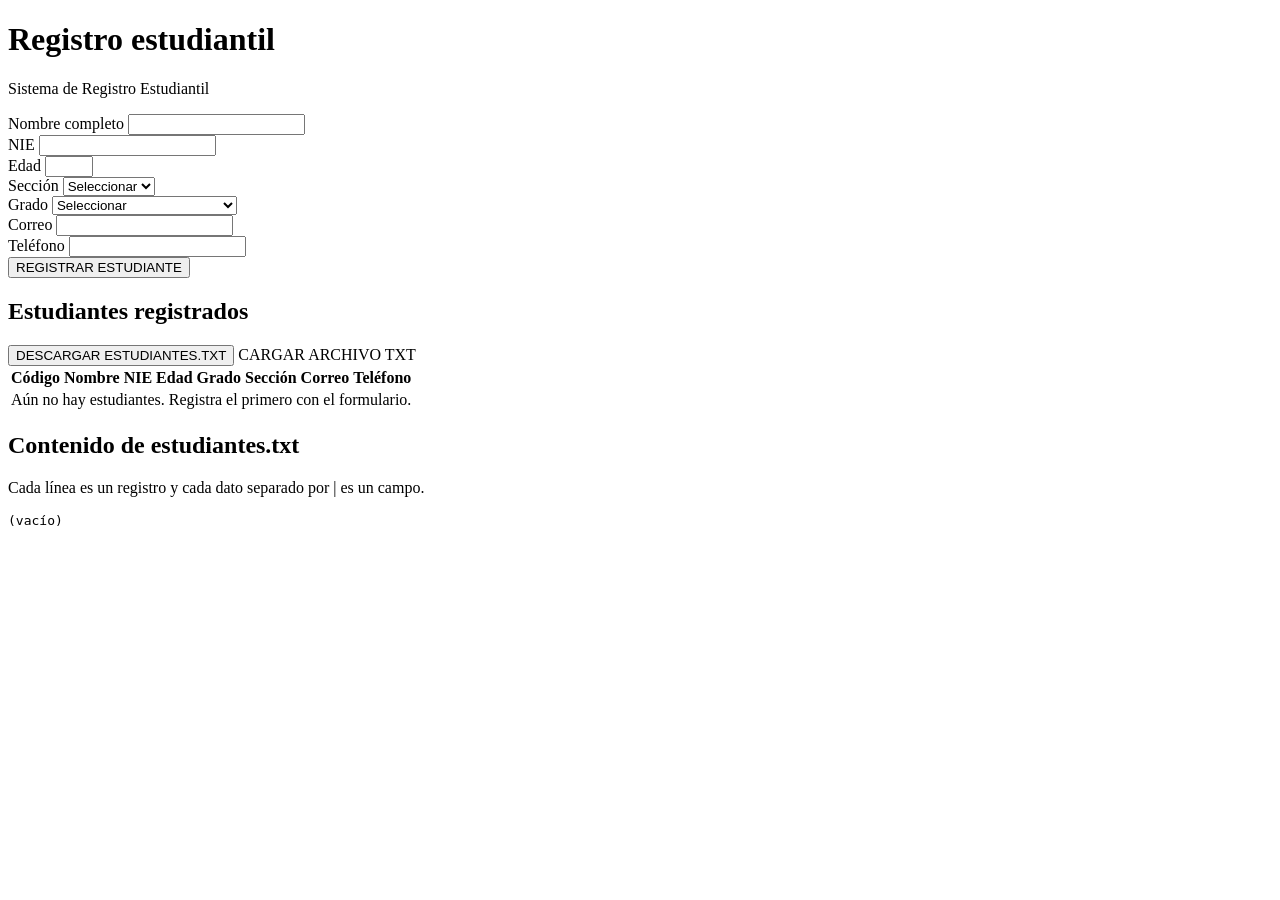
==== Proyecto_Formulario_1/index.html @ 606051f4 "Add files via upload" ====
<!DOCTYPE html>
<html lang="es">
<head>
  <meta charset="utf-8">
  <meta name="viewport" content="width=device-width, initial-scale=1">
  <title>Sistema de Registro Estudiantil</title>
  <link rel="stylesheet" href="style.css">
</head>
<body>
<main>
  <h1>Registro estudiantil</h1>
  <p class="sub">Sistema de Registro Estudiantil</p>

  <form id="formulario" novalidate>
    <div class="campo">
      <label for="nombre">Nombre completo</label>
      <input id="nombre" type="text" autocomplete="off">
    </div>
    <div class="campo">
      <label for="nie">NIE</label>
      <input id="nie" type="text" inputmode="numeric" autocomplete="off">
    </div>
    <div class="fila">
      <div class="campo">
        <label for="edad">Edad</label>
        <input id="edad" type="number" min="5" max="99">
      </div>
      <div class="campo">
        <label for="seccion">Sección</label>
        <select id="seccion">
          <option value="">Seleccionar</option>
          <option>A</option>
          <option>B</option>
          <option>C</option>
        </select>
      </div>
    </div>
    <div class="campo">
      <label for="grado">Grado</label>
      <select id="grado">
        <option value="">Seleccionar</option>
        <option>1.er Desarrollo de Software</option>
        <option>2.o Desarrollo de Software</option>
        <option>3.er Desarrollo de Software</option>
      </select>
    </div>
    <div class="campo">
      <label for="correo">Correo</label>
      <input id="correo" type="email" autocomplete="off">
    </div>
    <div class="campo">
      <label for="telefono">Teléfono</label>
      <input id="telefono" type="tel" inputmode="numeric" autocomplete="off">
    </div>

    <button type="submit" class="principal">REGISTRAR ESTUDIANTE</button>
    <p id="mensaje" role="alert"></p>
  </form>

  <section>
    <h2>Estudiantes registrados</h2>
    <div class="acciones">
      <button type="button" id="descargar" class="secundario">DESCARGAR ESTUDIANTES.TXT</button>
      <label class="boton secundario" for="archivo">CARGAR ARCHIVO TXT</label>
      <input id="archivo" type="file" accept=".txt,text/plain" hidden>
    </div>

    <div class="tabla-scroll">
      <table>
        <thead>
          <tr>
            <th>Código</th><th>Nombre</th><th>NIE</th><th>Edad</th>
            <th>Grado</th><th>Sección</th><th>Correo</th><th>Teléfono</th>
          </tr>
        </thead>
        <tbody id="tabla">
          <tr><td colspan="8" class="vacio">Aún no hay estudiantes. Registra el primero con el formulario.</td></tr>
        </tbody>
      </table>
    </div>

    <h2>Contenido de estudiantes.txt</h2>
    <p class="nota">Cada línea es un registro y cada dato separado por | es un campo.</p>
    <pre id="vista">(vacío)</pre>
  </section>
</main>
<script src="script.js"></script>
</body>
</html>
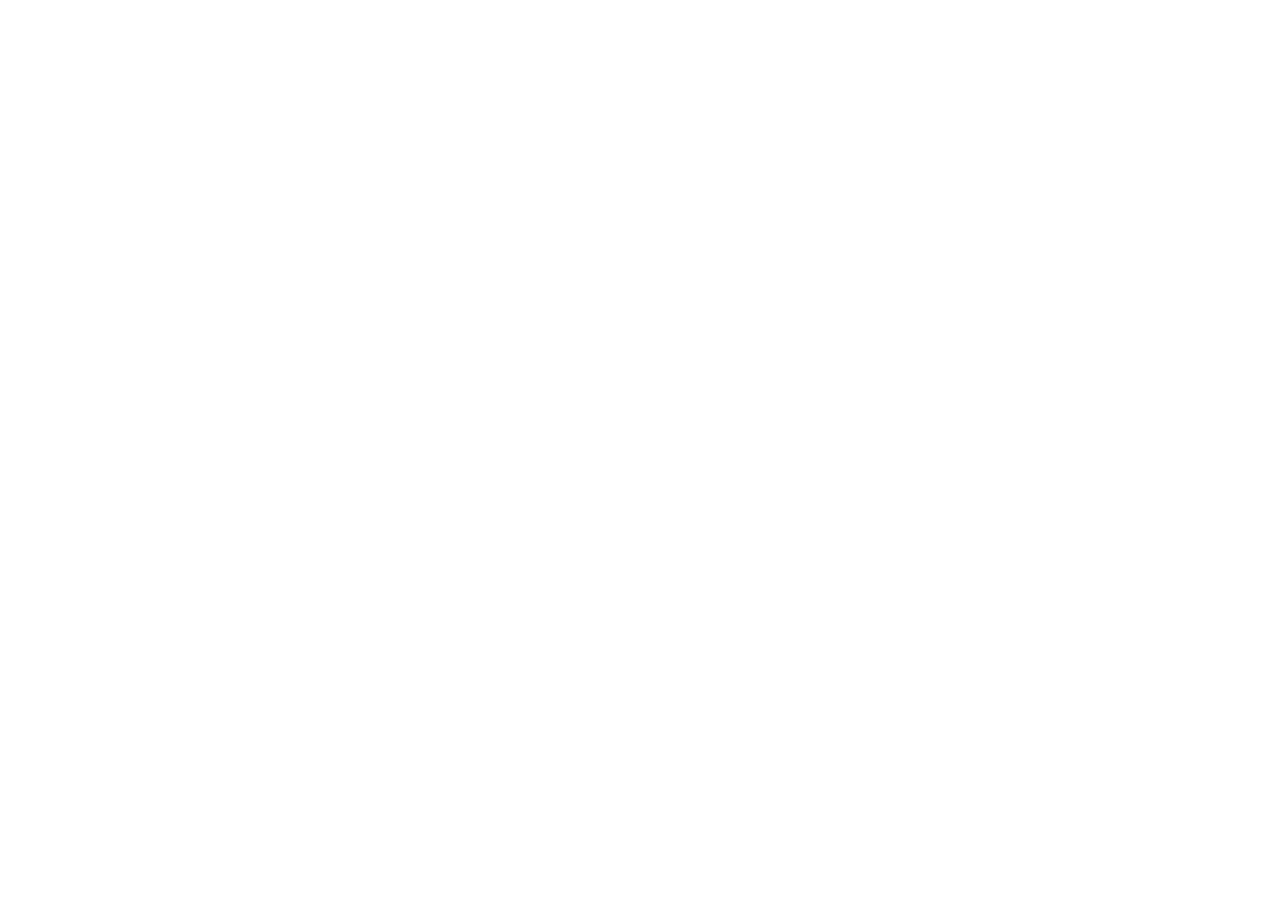
==== commit 41e2a9a3: "Fix HTML syntax for style and script tags" ====
--- a/Proyecto_Formulario_1/index.html
+++ b/Proyecto_Formulario_1/index.html
@@ -1,11 +1,13 @@
 <!DOCTYPE html>
 <html lang="es">
 <head>
+  <style src="styles.css">
   <meta charset="utf-8">
   <meta name="viewport" content="width=device-width, initial-scale=1">
   <title>Sistema de Registro Estudiantil</title>
   <link rel="stylesheet" href="style.css">
 </head>
+  <script src="script.js">
 <body>
 <main>
   <h1>Registro estudiantil</h1>
@@ -86,4 +88,4 @@
 </main>
 <script src="script.js"></script>
 </body>
-</html>+</html>
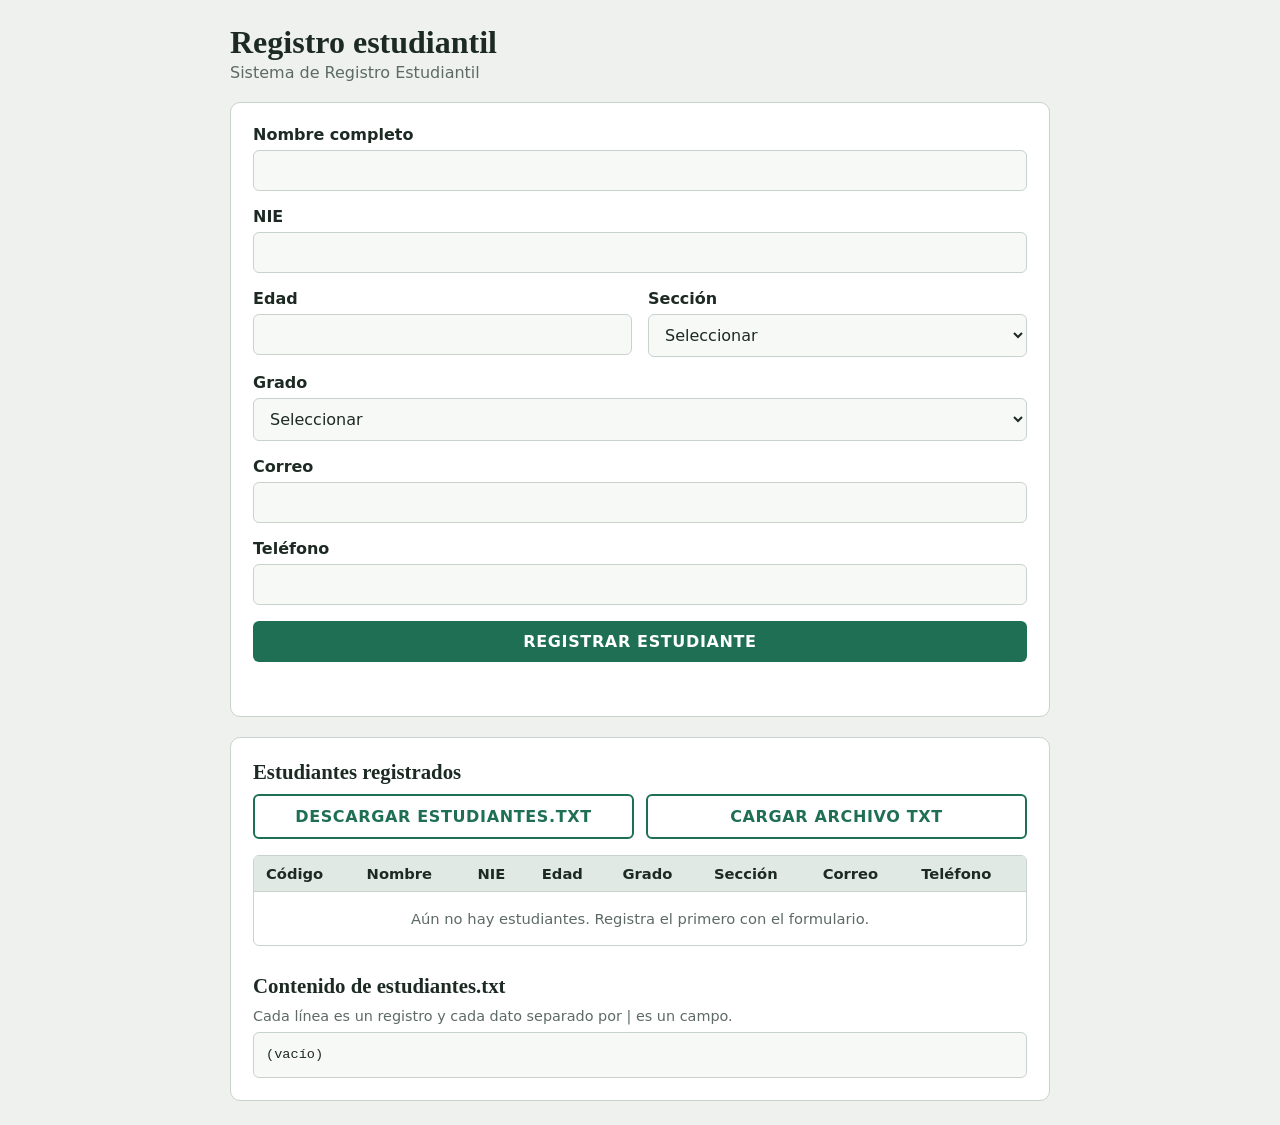
==== commit a9e8ee83: "Fix stylesheet link and remove unused style tag" ====
--- a/Proyecto_Formulario_1/index.html
+++ b/Proyecto_Formulario_1/index.html
@@ -1,13 +1,11 @@
 <!DOCTYPE html>
 <html lang="es">
 <head>
-  <style src="styles.css">
   <meta charset="utf-8">
   <meta name="viewport" content="width=device-width, initial-scale=1">
   <title>Sistema de Registro Estudiantil</title>
-  <link rel="stylesheet" href="style.css">
+  <link rel="stylesheet" href="styles.css">
 </head>
-  <script src="script.js">
 <body>
 <main>
   <h1>Registro estudiantil</h1>
--- a/Proyecto_Formulario_1/styles.css
+++ b/Proyecto_Formulario_1/styles.css
@@ -0,0 +1,44 @@
+:root{
+  --bg:#eef1ee; --card:#ffffff; --ink:#1d2a24; --muted:#5d6b64; --line:#c9d3cd;
+  --accent:#1f6f54; --accent-ink:#ffffff; --bad:#b3372c; --good:#1f6f54; --field:#f7f9f7; --head:#e1e9e4;
+}
+@media (prefers-color-scheme: dark){
+  :root{
+    color-scheme:dark;
+    --bg:#121a16; --card:#1a2420; --ink:#e6eee9; --muted:#9db0a6; --line:#33443c;
+    --accent:#4fb88f; --accent-ink:#0c1612; --bad:#ef8a7e; --good:#4fb88f; --field:#141d19; --head:#22302a;
+  }
+}
+*{box-sizing:border-box}
+body{margin:0;background:var(--bg);color:var(--ink);font-family:"Segoe UI",system-ui,sans-serif;padding:24px 16px;display:flex;justify-content:center}
+main{width:100%;max-width:820px}
+h1{font-family:Georgia,"Times New Roman",serif;font-size:2rem;margin:0}
+h2{font-family:Georgia,serif;font-size:1.3rem;margin:28px 0 10px}
+.sub{margin:2px 0 20px;color:var(--muted)}
+form,section{background:var(--card);border:1px solid var(--line);border-radius:10px;padding:22px}
+section{margin-top:20px}
+section h2:first-child{margin-top:0}
+.campo{margin-bottom:16px}
+.fila{display:grid;grid-template-columns:1fr 1fr;gap:16px}
+label{display:block;font-weight:600;margin-bottom:6px}
+input,select{width:100%;font:inherit;color:var(--ink);background:var(--field);border:1px solid var(--line);border-radius:6px;padding:10px 12px}
+input:focus-visible,select:focus-visible,button:focus-visible,.boton:focus-within{outline:3px solid var(--accent);outline-offset:2px}
+.invalido{border-color:var(--bad);border-width:2px}
+button,.boton{display:block;font:inherit;font-weight:700;letter-spacing:.04em;border-radius:6px;padding:11px 16px;cursor:pointer;text-align:center;margin:0}
+button.principal{width:100%;background:var(--accent);color:var(--accent-ink);border:0;margin-top:6px}
+.secundario{background:transparent;color:var(--accent);border:2px solid var(--accent)}
+button:hover,.boton:hover{filter:brightness(1.12)}
+.acciones{display:flex;flex-wrap:wrap;gap:12px;margin-bottom:16px}
+.acciones>*{flex:1 1 220px}
+#mensaje{margin:12px 0 0;min-height:1.3em;font-size:.95rem}
+#mensaje.error{color:var(--bad)}
+#mensaje.ok{color:var(--good)}
+.tabla-scroll{overflow-x:auto;border:1px solid var(--line);border-radius:6px}
+table{width:100%;border-collapse:collapse;font-size:.92rem}
+th,td{padding:9px 12px;text-align:left;white-space:nowrap;border-bottom:1px solid var(--line)}
+th{background:var(--head)}
+tbody tr:last-child td{border-bottom:0}
+.vacio{white-space:normal;color:var(--muted);text-align:center;padding:18px}
+.nota{margin:0 0 8px;color:var(--muted);font-size:.9rem}
+pre{margin:0;background:var(--field);border:1px solid var(--line);border-radius:6px;padding:12px;overflow-x:auto;font-size:.85rem;line-height:1.5}
+@media (max-width:480px){.fila{grid-template-columns:1fr}}
